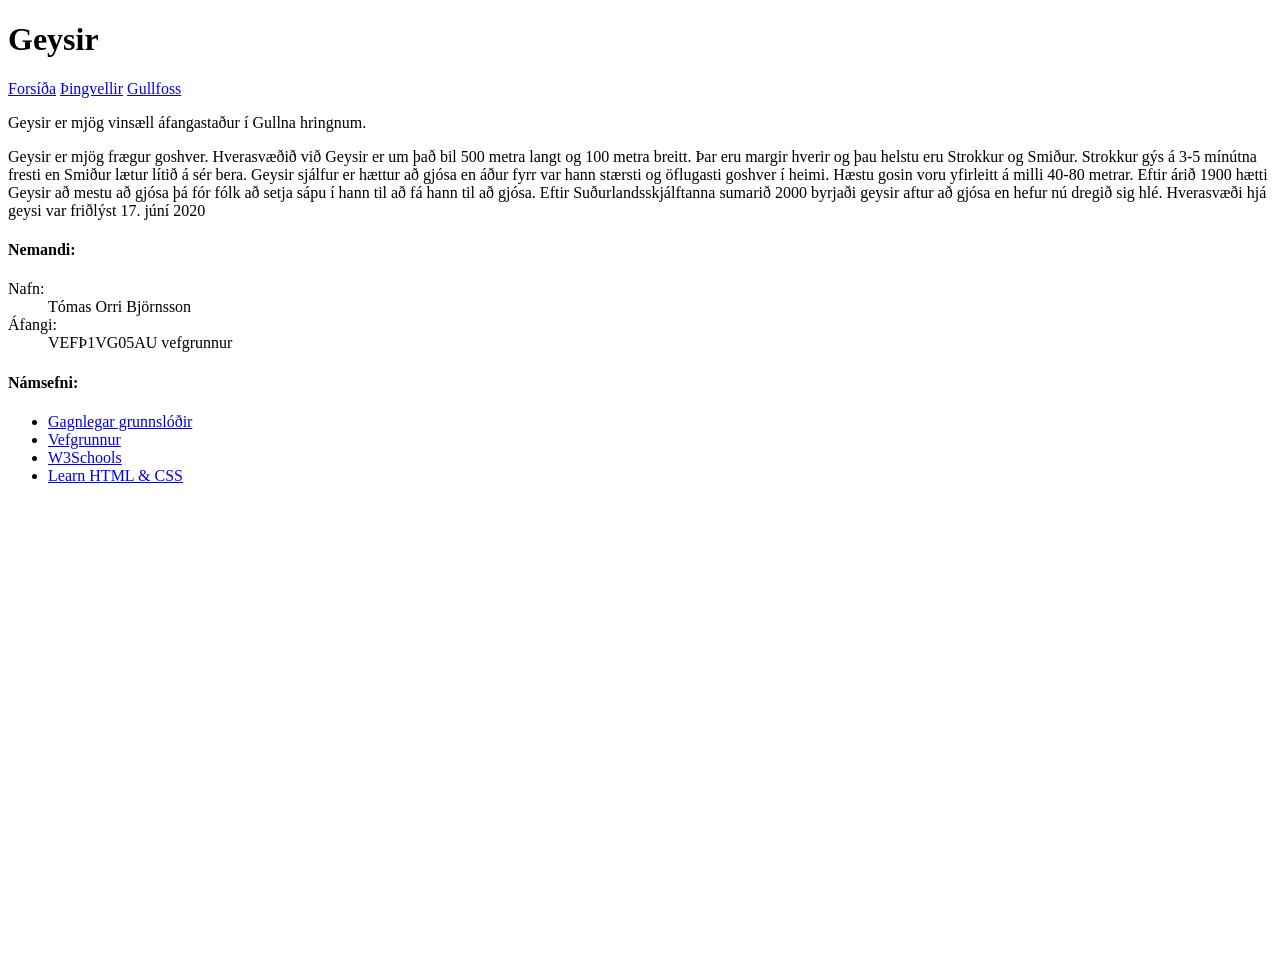
==== geysir.html @ 10e1fa1e "initial commit" ====
<!DOCTYPE html>
<html>
<head>
    <meta charset="UTF-8">
    <meta name="viewport" content="width=device-width, initial-scale=1.0">
    <title>Document</title>
    <link rel="stylesheet" type="text/css" href="geysir.css">

</head>
<body>
    <header><h1>Geysir</h1></header>
    <nav>
        <a href="index.html">Forsíða</a>
        <a href="thingvellir.html">Þingvellir</a> 
        <a href="gullfoss.html">Gullfoss</a>
    </nav>
    <main>
        <aside></aside>
        <article></article>
        <section>
            <p>Geysir er mjög vinsæll áfangastaður í Gullna hringnum.</p>

            Geysir er mjög frægur goshver. Hverasvæðið við Geysir er um það bil 500 metra langt og 100 metra breitt. Þar eru margir hverir og þau helstu eru Strokkur og Smiður. Strokkur gýs á 3-5 mínútna fresti en Smiður lætur lítið á sér bera. Geysir sjálfur er hættur að gjósa en áður fyrr var hann stærsti og öflugasti goshver í heimi. Hæstu gosin voru yfirleitt á milli 40-80 metrar. Eftir árið 1900 hætti Geysir að mestu að gjósa þá fór fólk að setja sápu í hann til að fá hann til að gjósa. Eftir Suðurlandsskjálftanna sumarið 2000 byrjaði geysir aftur að gjósa en hefur nú dregið sig hlé. Hverasvæði hjá geysi var friðlýst 17. júní 2020

        </section>
    </main>
    <footer>
        <section class="nemandi">
        <h4>Nemandi: </h4>
        <dl>
            <dt>Nafn:</dt>
            <dd>Tómas Orri Björnsson</dd>
            <dt>Áfangi:</dt>
            <dd>VEFÞ1VG05AU vefgrunnur</dd>
        </dl>
    </section>
    <section class="ytri-tenglar">
        <h4>Námsefni:</h4>
                <ul>
                    <li>
                        <a href="https://vefgrunnur.github.io/" title="Vefgrunnur">Gagnlegar grunnslóðir</a>
                    </li>
                    <li>
                        <a href="https://github.com/vefgrunnur/">Vefgrunnur</a>
                    </li>
                    <li>
                        <a href="https://www.w3schools.com/">W3Schools</a>
                    </li>
                    <li>
                        <a href="https://learn.shayhowe.com/">Learn HTML & CSS</a>
                    </li>
    </section>
        <iframe src="https://www.google.com/maps/embed?pb=!1m18!1m12!1m3!1d1756.5974439875065!2d-20.304879086950866!3d64.31032822730303!2m3!1f0!2f0!3f0!3m2!1i1024!2i768!4f13.1!3m3!1m2!1s0x48d6a39f03424f3f%3A0xb4751c1a62e2283f!2sGeysir!5e1!3m2!1sen!2sis!4v1791384786134!5m2!1sen!2sis" width="600" height="450" style="border:0;" allowfullscreen="" loading="lazy" referrerpolicy="strict-origin-when-cross-origin"></iframe>
    </footer>
</body>
</html>
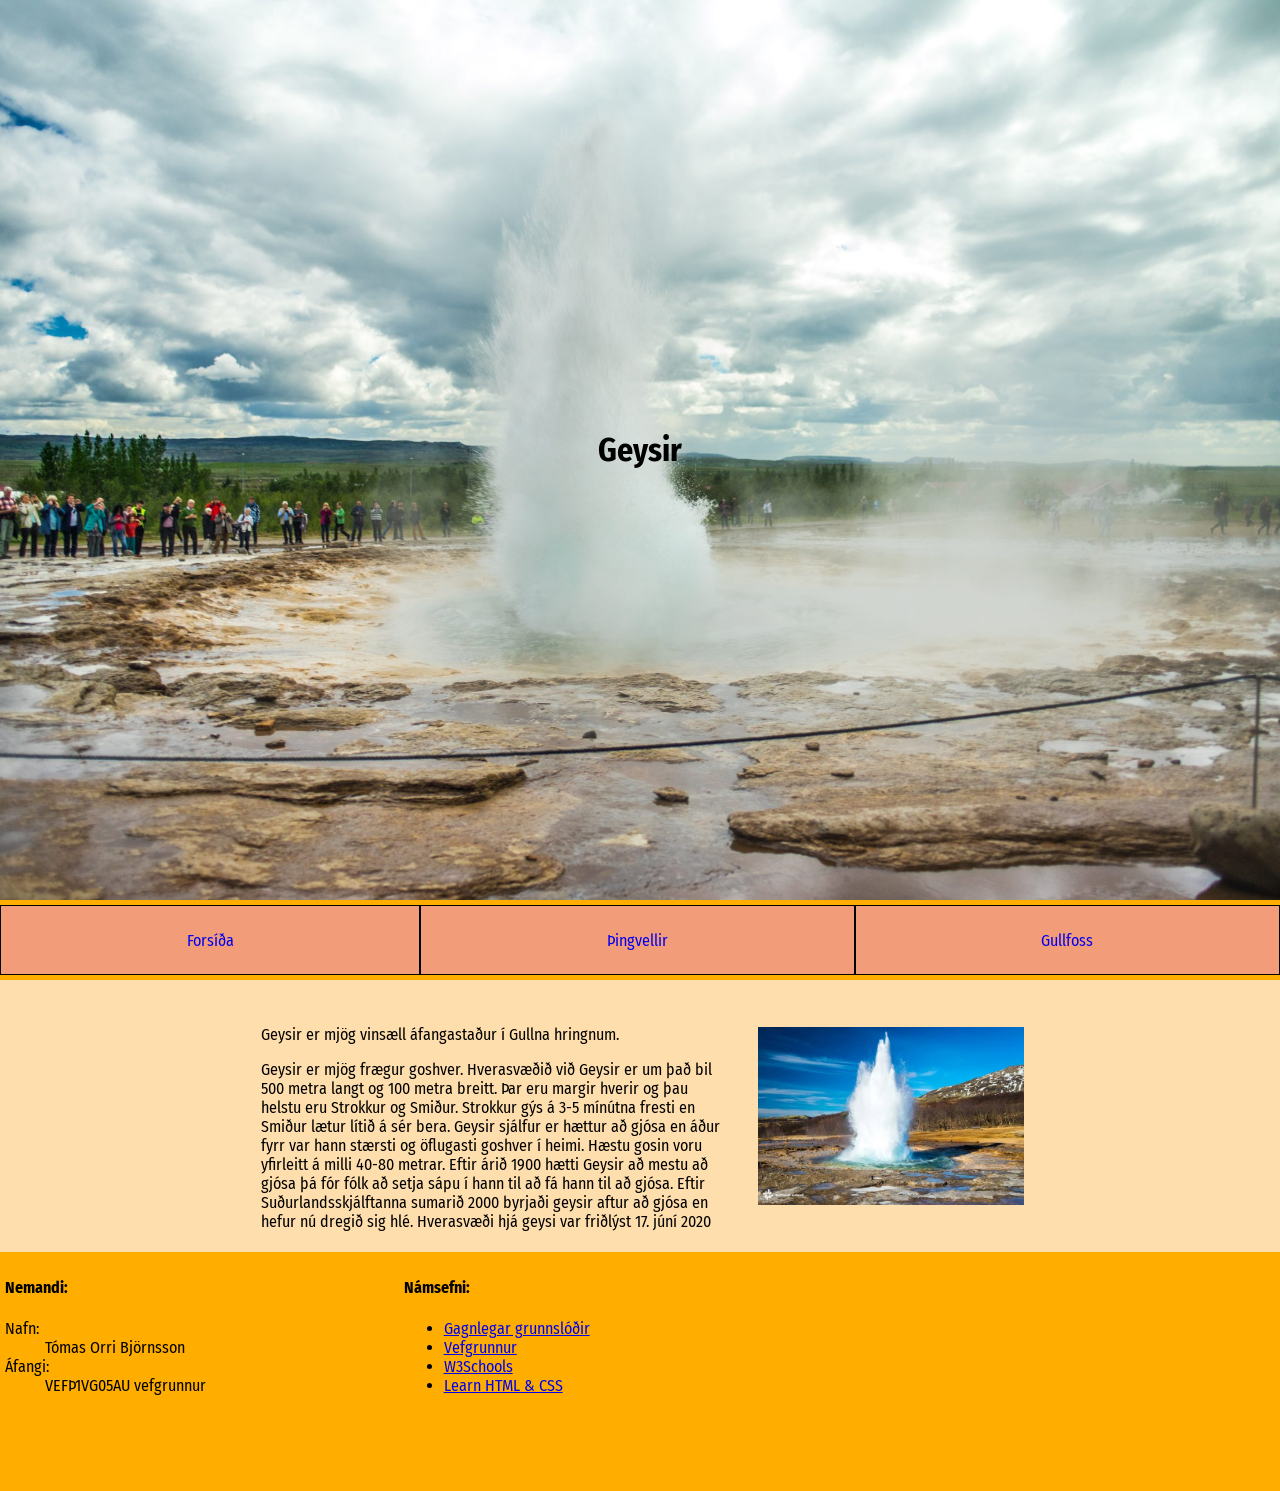
==== commit b96234e3: "breyting" ====
--- a/geysir.html
+++ b/geysir.html
@@ -5,6 +5,9 @@
     <meta name="viewport" content="width=device-width, initial-scale=1.0">
     <title>Document</title>
     <link rel="stylesheet" type="text/css" href="geysir.css">
+    <link rel="preconnect" href="https://fonts.googleapis.com">
+    <link rel="preconnect" href="https://fonts.gstatic.com" crossorigin>
+    <link href="https://fonts.googleapis.com/css2?family=Fira+Sans+Condensed:ital,wght@0,100;0,200;0,300;0,400;0,500;0,600;0,700;0,800;0,900;1,100;1,200;1,300;1,400;1,500;1,600;1,700;1,800;1,900&display=swap" rel="stylesheet">
 
 </head>
 <body>
@@ -14,16 +17,18 @@
         <a href="thingvellir.html">Þingvellir</a> 
         <a href="gullfoss.html">Gullfoss</a>
     </nav>
+    <div class="bakgrunnur">
     <main>
-        <aside></aside>
+        <aside class="mynd"><img src="myndir/geysir1.jpg" alt=""></aside>
         <article></article>
         <section>
-            <p>Geysir er mjög vinsæll áfangastaður í Gullna hringnum.</p>
+            <p class="intro">Geysir er mjög vinsæll áfangastaður í Gullna hringnum.</p>
 
-            Geysir er mjög frægur goshver. Hverasvæðið við Geysir er um það bil 500 metra langt og 100 metra breitt. Þar eru margir hverir og þau helstu eru Strokkur og Smiður. Strokkur gýs á 3-5 mínútna fresti en Smiður lætur lítið á sér bera. Geysir sjálfur er hættur að gjósa en áður fyrr var hann stærsti og öflugasti goshver í heimi. Hæstu gosin voru yfirleitt á milli 40-80 metrar. Eftir árið 1900 hætti Geysir að mestu að gjósa þá fór fólk að setja sápu í hann til að fá hann til að gjósa. Eftir Suðurlandsskjálftanna sumarið 2000 byrjaði geysir aftur að gjósa en hefur nú dregið sig hlé. Hverasvæði hjá geysi var friðlýst 17. júní 2020
+            <p class="geysir">Geysir er mjög frægur goshver. Hverasvæðið við Geysir er um það bil 500 metra langt og 100 metra breitt. Þar eru margir hverir og þau helstu eru Strokkur og Smiður. Strokkur gýs á 3-5 mínútna fresti en Smiður lætur lítið á sér bera. Geysir sjálfur er hættur að gjósa en áður fyrr var hann stærsti og öflugasti goshver í heimi. Hæstu gosin voru yfirleitt á milli 40-80 metrar. Eftir árið 1900 hætti Geysir að mestu að gjósa þá fór fólk að setja sápu í hann til að fá hann til að gjósa. Eftir Suðurlandsskjálftanna sumarið 2000 byrjaði geysir aftur að gjósa en hefur nú dregið sig hlé. Hverasvæði hjá geysi var friðlýst 17. júní 2020</p>
 
         </section>
     </main>
+    </div>
     <footer>
         <section class="nemandi">
         <h4>Nemandi: </h4>
@@ -50,7 +55,9 @@
                         <a href="https://learn.shayhowe.com/">Learn HTML & CSS</a>
                     </li>
     </section>
-        <iframe src="https://www.google.com/maps/embed?pb=!1m18!1m12!1m3!1d1756.5974439875065!2d-20.304879086950866!3d64.31032822730303!2m3!1f0!2f0!3f0!3m2!1i1024!2i768!4f13.1!3m3!1m2!1s0x48d6a39f03424f3f%3A0xb4751c1a62e2283f!2sGeysir!5e1!3m2!1sen!2sis!4v1791384786134!5m2!1sen!2sis" width="600" height="450" style="border:0;" allowfullscreen="" loading="lazy" referrerpolicy="strict-origin-when-cross-origin"></iframe>
-    </footer>
+    <div class="map">
+        <iframe src="https://www.google.com/maps/embed?pb=!1m18!1m12!1m3!1d1756.5974439875065!2d-20.304879086950866!3d64.31032822730303!2m3!1f0!2f0!3f0!3m2!1i1024!2i768!4f13.1!3m3!1m2!1s0x48d6a39f03424f3f%3A0xb4751c1a62e2283f!2sGeysir!5e1!3m2!1sen!2sis!4v1791384786134!5m2!1sen!2sis" width="300" height="225" style="border:0;" allowfullscreen="" loading="lazy" referrerpolicy="strict-origin-when-cross-origin"></iframe>
+    </div>
+</footer>
 </body>
 </html>
--- a/geysir.css
+++ b/geysir.css
@@ -0,0 +1,120 @@
+body {
+    margin: 0;
+    background-color: rgb(255, 174, 0);
+    font-family: "Fira Sans Condensed", sans-serif;
+}
+header {
+    background-image: url("myndir/landing-geysir.jpg");
+    background-position: center;
+    background-repeat: no-repeat;
+    background-size: cover;
+    min-height: 100vh;
+    display: grid;
+    place-items: center;
+}
+nav {
+    text-align: center;
+    display: flex;
+    flex-wrap: wrap;
+    flex-direction: row;
+    justify-content: space-evenly;
+    margin: 0 auto;
+    height: 80px;
+}
+
+nav a {
+    border: 1px solid black;
+    background-color: rgb(243, 156, 121);
+    padding: 10px;
+    margin: 5px auto;
+    flex-grow: 1;
+    align-content: center;
+    text-decoration: none;
+}
+nav a:hover{
+    text-decoration: underline;
+}
+.bakgrunnur {
+    background-color: navajowhite;
+    margin: 0 0;
+}
+.mynd {
+    grid-area: mynd;
+}
+.mynd img {
+    width: 50%;
+    height: 150px;
+    object-position: center;
+}
+.intro{
+    grid-area: intro;
+}
+.geysir{
+    grid-area: geysir;
+}
+img {
+    display: none;
+}
+.nemandi {
+    grid-area: nemandi;
+}
+.namsefni {
+    grid-area: namsefni;
+}
+.map {
+    grid-area: map;
+    padding: 5px;
+}
+section{
+    padding: 5px;
+}
+@media screen and (min-width: 30em) {
+    }
+
+
+@media screen and (min-width: 48em){
+    main {
+        display: grid;
+        grid-template-columns: 1.8fr 1fr;
+        grid-template-areas:
+            "intro mynd"
+            "geysir mynd";
+        width: 80%;
+        margin: 0 auto;
+        gap: 1.5rem;
+        align-items: start;
+    }
+    .intro {
+        grid-area: intro;
+    }
+    .geysir {
+        grid-area: geysir;
+    }
+    .mynd {
+        grid-area: mynd;
+        align-self: center;
+    }
+    .mynd img {
+        display: block;
+        width: 100%;
+        height: auto;
+    }
+    .lysing {
+        font-size: 24px;
+    }
+    img {
+        display:block;
+    }
+    footer {
+        display: grid;
+        grid-template-areas:
+        "nemandi namsefni map";
+    }
+}
+
+
+@media screen and (min-width: 60em){
+    main {
+        width: 60%;
+    }
+}
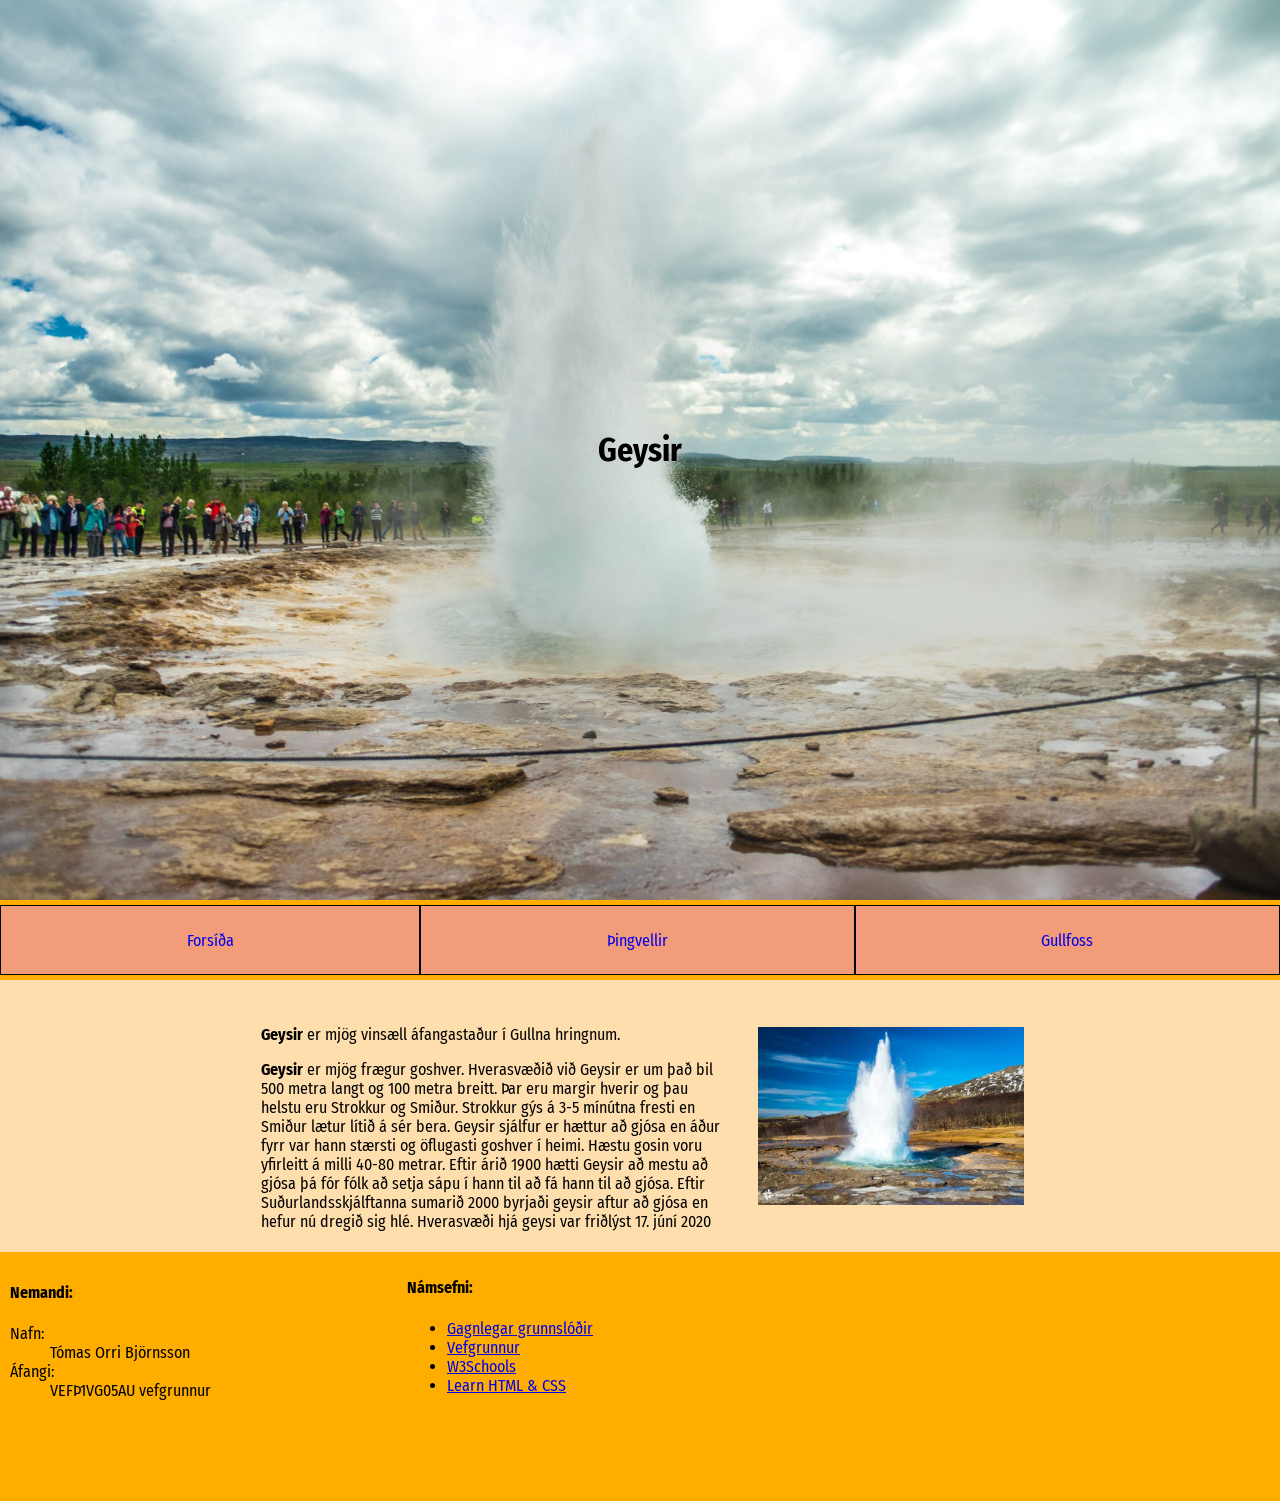
==== commit 7bf73b3f: "breyting" ====
--- a/geysir.html
+++ b/geysir.html
@@ -22,9 +22,9 @@
         <aside class="mynd"><img src="myndir/geysir1.jpg" alt=""></aside>
         <article></article>
         <section>
-            <p class="intro">Geysir er mjög vinsæll áfangastaður í Gullna hringnum.</p>
+            <p class="intro"><strong>Geysir</strong> er mjög vinsæll áfangastaður í Gullna hringnum.</p>
 
-            <p class="geysir">Geysir er mjög frægur goshver. Hverasvæðið við Geysir er um það bil 500 metra langt og 100 metra breitt. Þar eru margir hverir og þau helstu eru Strokkur og Smiður. Strokkur gýs á 3-5 mínútna fresti en Smiður lætur lítið á sér bera. Geysir sjálfur er hættur að gjósa en áður fyrr var hann stærsti og öflugasti goshver í heimi. Hæstu gosin voru yfirleitt á milli 40-80 metrar. Eftir árið 1900 hætti Geysir að mestu að gjósa þá fór fólk að setja sápu í hann til að fá hann til að gjósa. Eftir Suðurlandsskjálftanna sumarið 2000 byrjaði geysir aftur að gjósa en hefur nú dregið sig hlé. Hverasvæði hjá geysi var friðlýst 17. júní 2020</p>
+            <p class="geysir"><strong>Geysir</strong> er mjög frægur goshver. Hverasvæðið við Geysir er um það bil 500 metra langt og 100 metra breitt. Þar eru margir hverir og þau helstu eru Strokkur og Smiður. Strokkur gýs á 3-5 mínútna fresti en Smiður lætur lítið á sér bera. Geysir sjálfur er hættur að gjósa en áður fyrr var hann stærsti og öflugasti goshver í heimi. Hæstu gosin voru yfirleitt á milli 40-80 metrar. Eftir árið 1900 hætti Geysir að mestu að gjósa þá fór fólk að setja sápu í hann til að fá hann til að gjósa. Eftir Suðurlandsskjálftanna sumarið 2000 byrjaði geysir aftur að gjósa en hefur nú dregið sig hlé. Hverasvæði hjá geysi var friðlýst 17. júní 2020</p>
 
         </section>
     </main>
--- a/geysir.css
+++ b/geysir.css
@@ -57,13 +57,17 @@
 }
 .nemandi {
     grid-area: nemandi;
+    padding: 10px;
+
 }
 .namsefni {
     grid-area: namsefni;
+    padding: 10px;
+
 }
 .map {
     grid-area: map;
-    padding: 5px;
+    padding: 10px;
 }
 section{
     padding: 5px;
